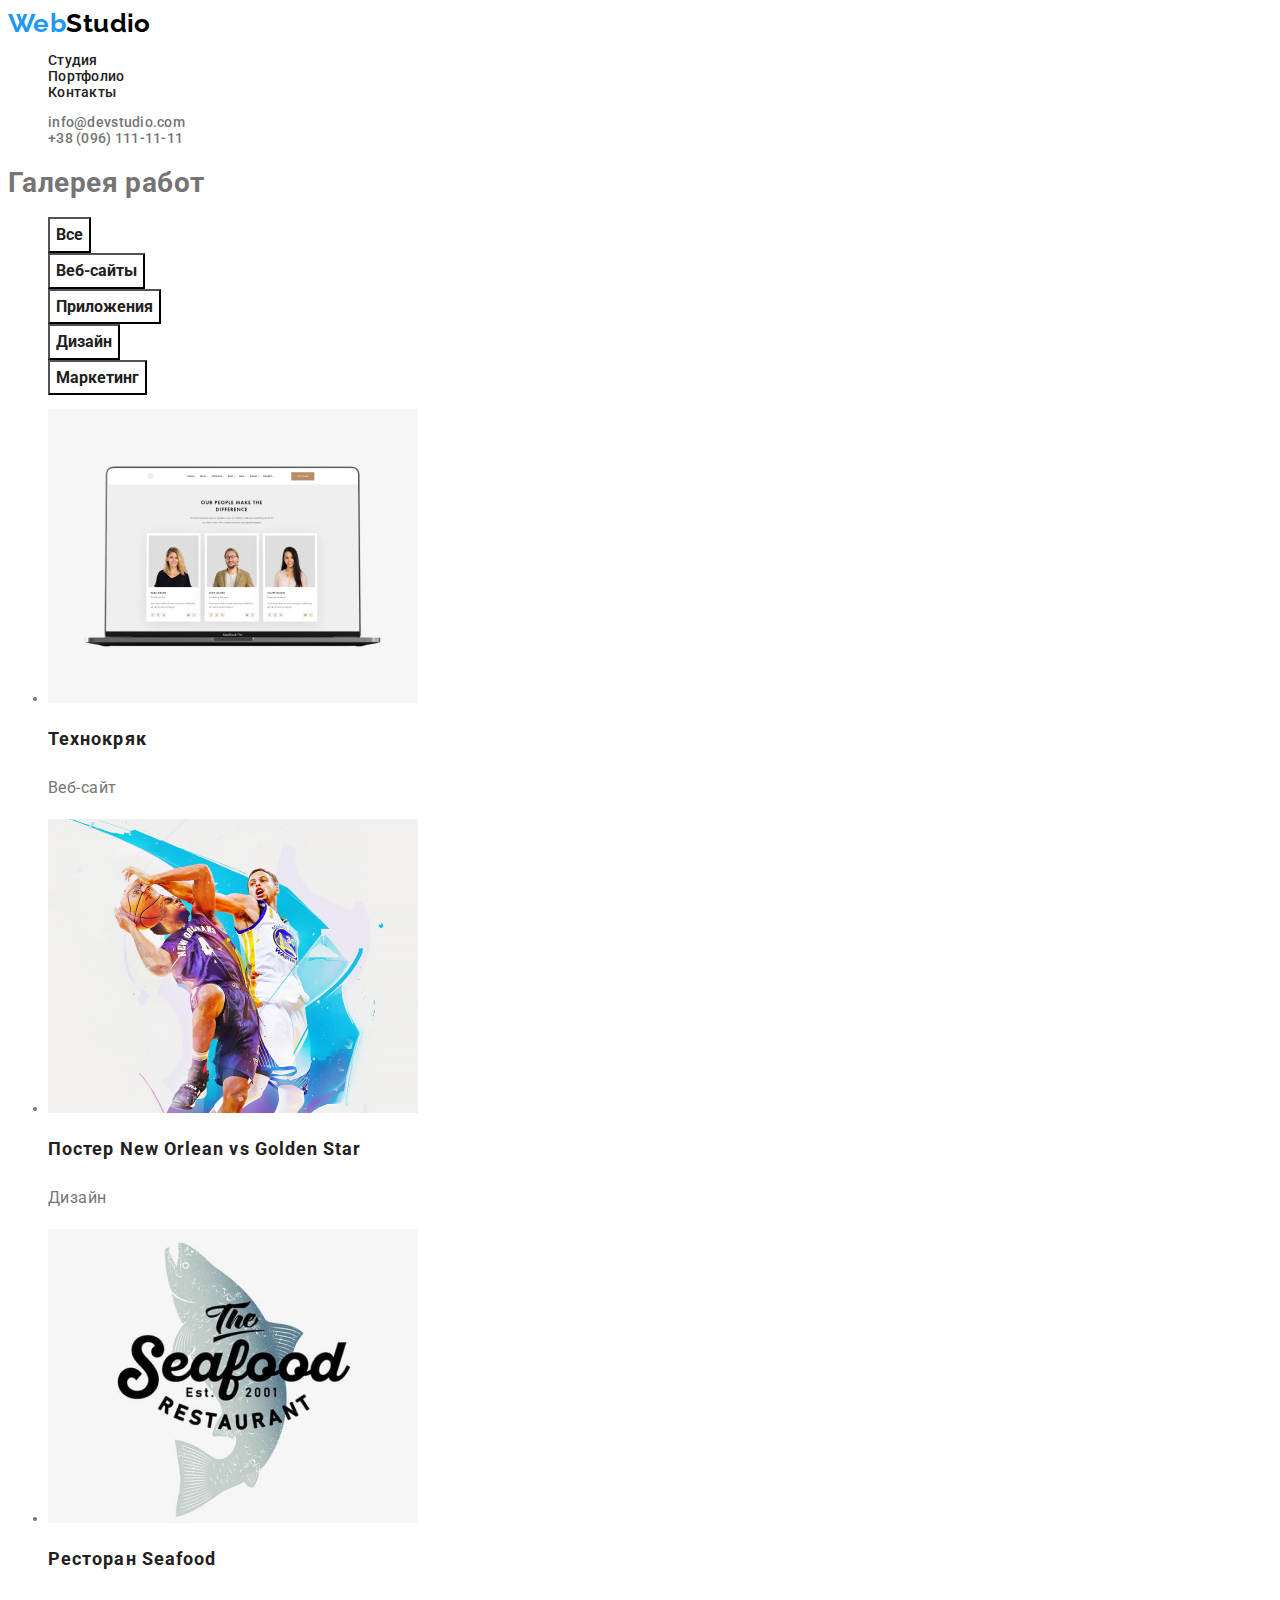
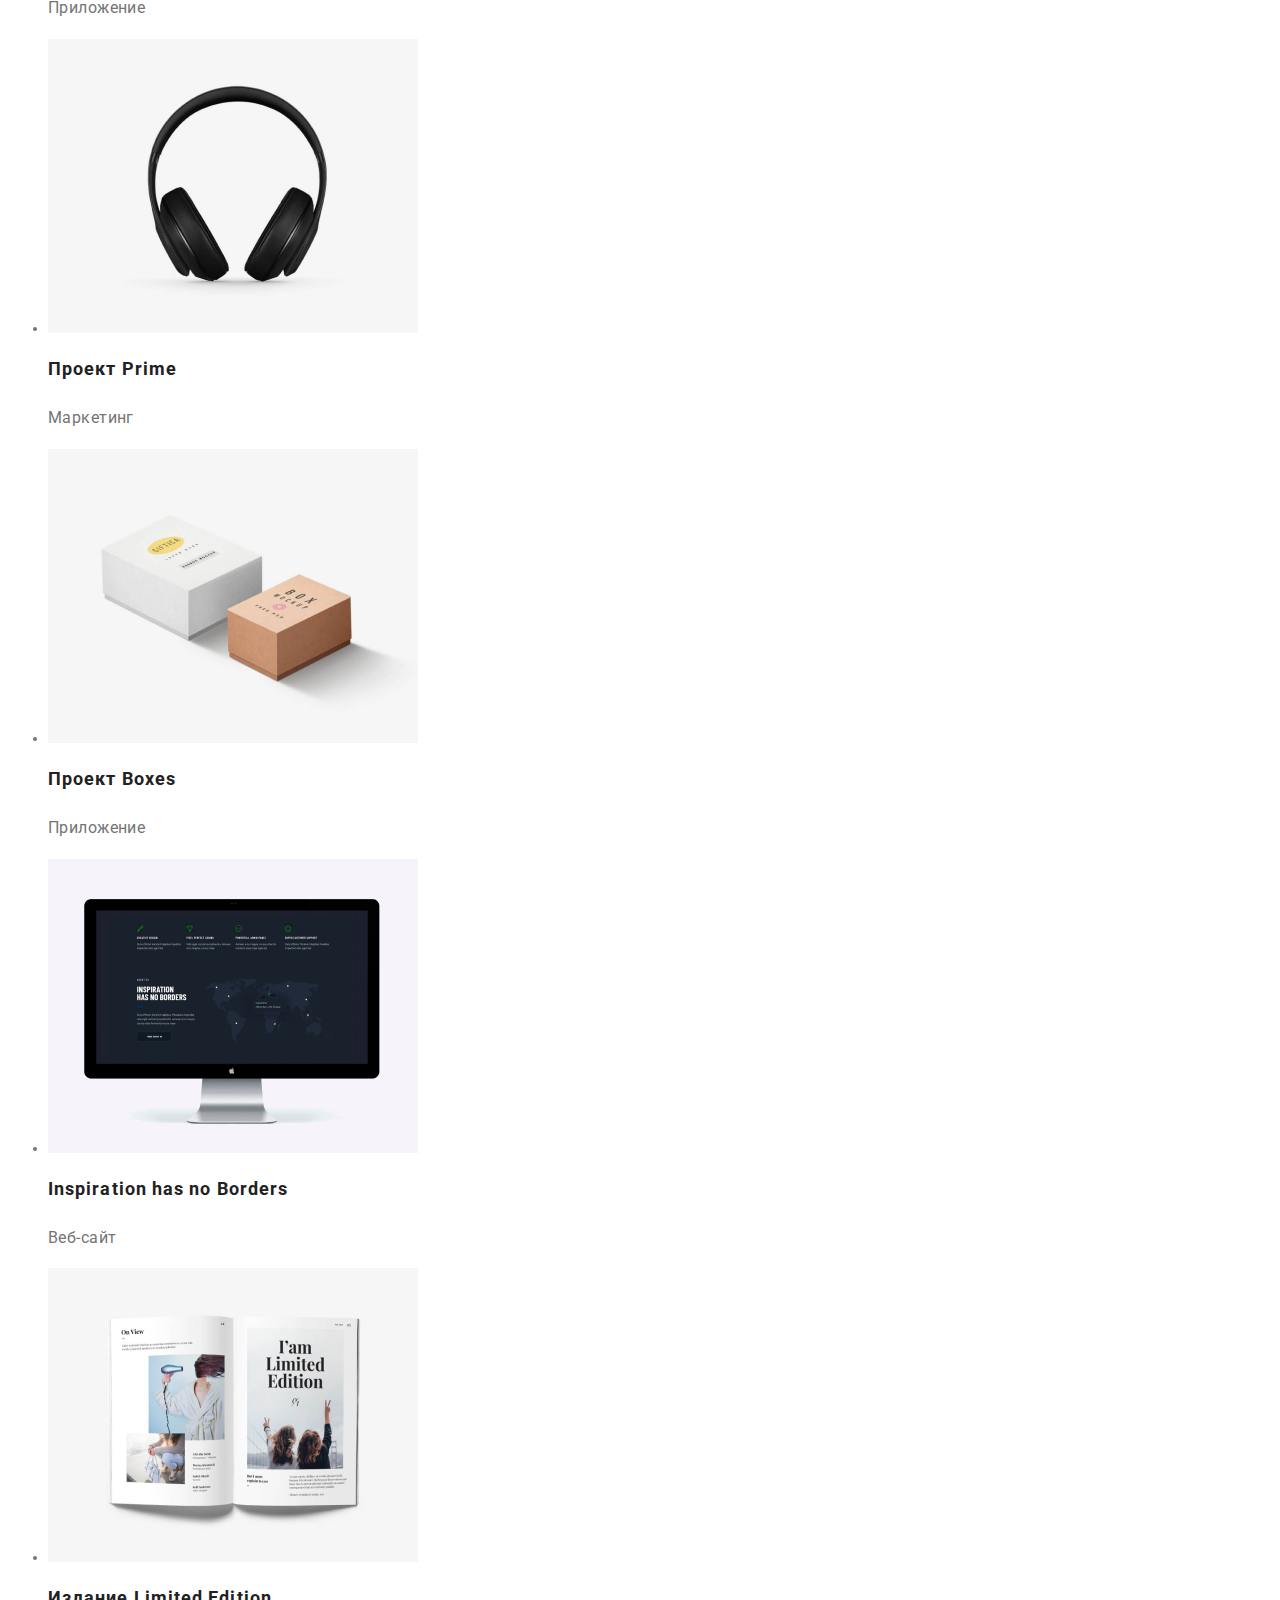
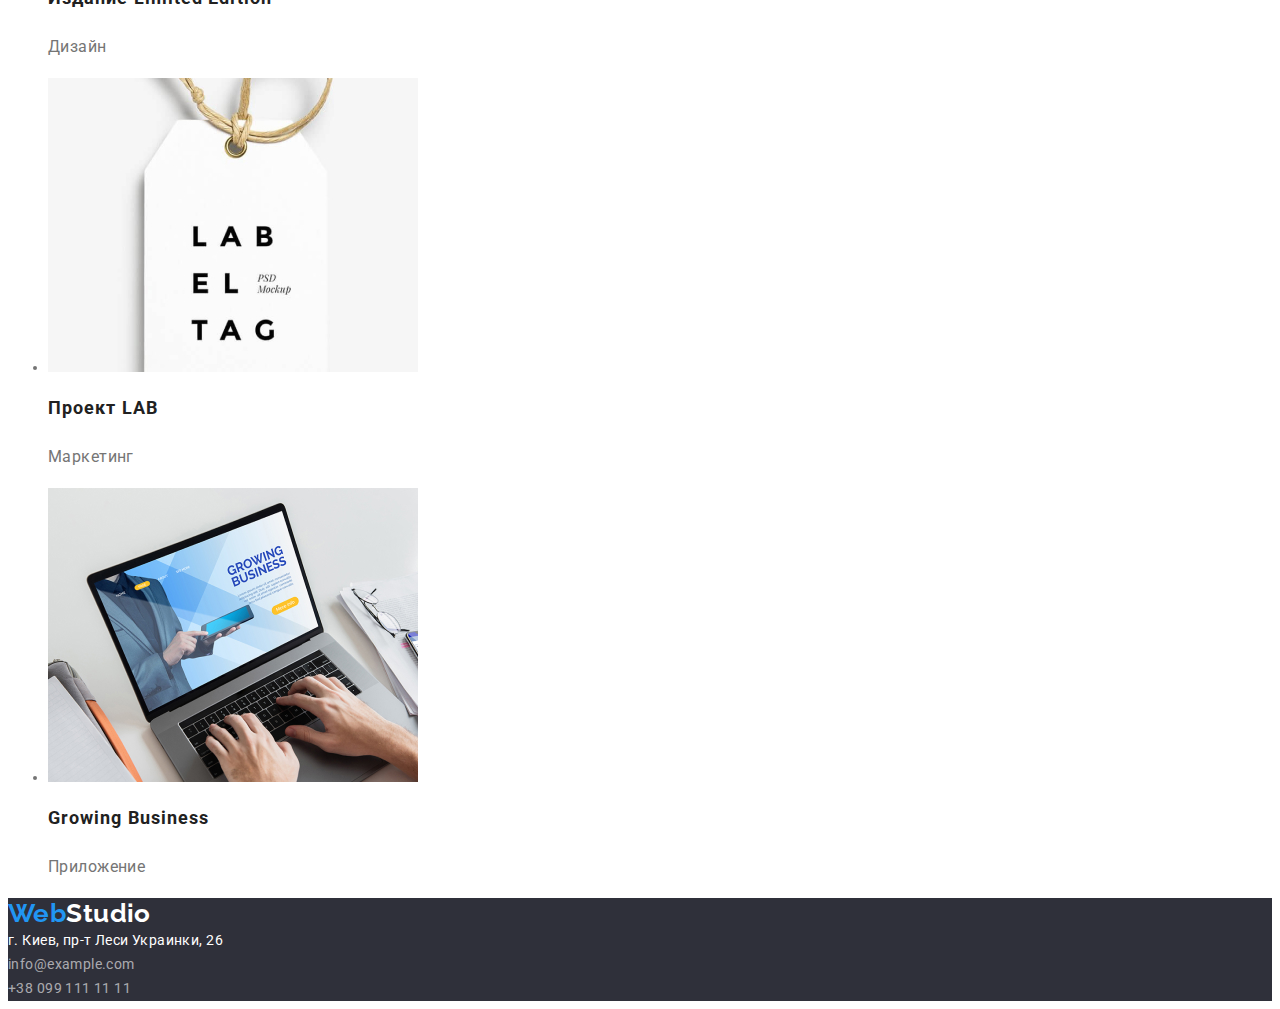
==== portfolio.html @ 2dead138 "index+portfolio+css" ====
<!DOCTYPE html>
<html lang="ru">
  <head>
    <meta charset="UTF-8" />
    <meta http-equiv="X-UA-Compatible" content="IE=edge" />
    <meta name="viewport" content="width=device-width, initial-scale=1.0" />
    <title>WebStudio</title>
    <link rel="preconnect" href="https://fonts.googleapis.com" />
    <link rel="preconnect" href="https://fonts.gstatic.com" crossorigin />
    <link
      href="https://fonts.googleapis.com/css2?family=Raleway:wght@700&family=Roboto:wght@400;500;700;900&display=swap"
      rel="stylesheet"
    />
    <link rel="stylesheet" href="./css/styles.css" />
  </head>
  <body>
    <!--заголовок страницы-->
    <header>
      <nav>
        <a class="logo" href="">Web<span class="logo-header">Studio</span></a>

        <ul class="nav-list list">
          <li><a class="nav-link" href="./index.html">Студия</a></li>
          <li><a class="nav-link" href="">Портфолио</a></li>
          <li><a class="nav-link" href="">Контакты</a></li>
        </ul>
      </nav>
      <ul class="header-contacts">
        <li>
          <a class="contacts-link" href="mailto:info@devstudio.com"
            >info@devstudio.com</a
          >
        </li>
        <li>
          <a class="contacts-link" href="tel:+380961111111"
            >+38 (096) 111-11-11</a
          >
        </li>
      </ul>
    </header>
    <main>
      <section>
        <h1>Галерея работ</h1>
        <ul class="list">
          <li><button class="portfolio-button" type="button">Все</button></li>
          <li>
            <button class="portfolio-button" type="button">Веб-сайты</button>
          </li>
          <li>
            <button class="portfolio-button" type="button">Приложения</button>
          </li>
          <li>
            <button class="portfolio-button" type="button">Дизайн</button>
          </li>
          <li>
            <button class="portfolio-button" type="button">Маркетинг</button>
          </li>
        </ul>
        <ul>
          <li>
            <img src="./images/card1.jpg" alt="" width="370" height="294" />
            <h2 class="gallery-title">Технокряк</h2>
            <p class="gallery-text">Веб-сайт</p>
          </li>
          <li>
            <img src="./images/card2.jpg" alt="" width="370" height="294" />
            <h2 class="gallery-title">Постер New Orlean vs Golden Star</h2>
            <p class="gallery-text">Дизайн</p>
          </li>
          <li>
            <img src="./images/card3.jpg" alt="" width="370" height="294" />
            <h2 class="gallery-title">Ресторан Seafood</h2>
            <p class="gallery-text">Приложение</p>
          </li>
          <li>
            <img src="./images/card4.jpg" alt=" width="370" height="294""/>
            <h2 class="gallery-title">Проект Prime</h2>
            <p class="gallery-text">Маркетинг</p>
          </li>
          <li>
            <img src="./images/card5.jpg" alt="" width="370" height="294" />
            <h2 class="gallery-title">Проект Boxes</h2>
            <p class="gallery-text">Приложение</p>
          </li>
          <li>
            <img src="./images/card6.jpg" alt="" width="370" height="294" />
            <h2 class="gallery-title">Inspiration has no Borders</h2>
            <p class="gallery-text">Веб-сайт</p>
          </li>
          <li>
            <img src="./images/card7.jpg" alt="" width="370" height="294" />
            <h2 class="gallery-title">Издание Limited Edition</h2>
            <p class="gallery-text">Дизайн</p>
          </li>
          <li>
            <img src="./images/card8.jpg" alt="" width="370" height="294" />
            <h2 class="gallery-title">Проект LAB</h2>
            <p class="gallery-text">Маркетинг</p>
          </li>
          <li>
            <img src="./images/card9.jpg" alt="" width="370" height="294" />
            <h2 class="gallery-title">Growing Business</h2>
            <p class="gallery-text">Приложение</p>
          </li>
        </ul>
      </section>
    </main>
    <!--подвал страницы-->
    <footer class="footer">
      <a class="logo" href="">Web<span class="logo-footer">Studio</span></a>
      <address class="footer-text">
        г. Киев, пр-т Леси Украинки, 26 <br />
        <a class="footer-contacts" href="mailto:info@example.com"
          >info@example.com</a
        >
        <br />
        <a class="footer-contacts" href="tel:+380991111111"
          >+38 099 111 11 11</a
        >
      </address>
    </footer>
  </body>
</html>
---- css/styles.css ----
/* кольори:
основний текст #757575
/* активний колір: #2196F3; */
:root {
  /* основний колір тексту */
  --color-primary: #757575;
  /* колір активних посилань і кнопок */
  --color-active: #2196f3;
  /* колір навігації і заголовків */
  --color-title-nav: #212121;

  --color-white: #ffffff;

  /* колір пошти і номера телефону в футері*/
  --color-footer-contacts: rgba(255, 255, 255, 0.6);
  /* колір hover кнопки */
  --color-btn-hover: #188ce8;
  /* фон кнопок портфоліо */
  --bgcolor-portfolio-button: F5F4FA;
}

body {
  color: var(--color-primary);
  font-family: roboto, sans-serif;
  font-size: 14px;
  font-weight: 400;
  letter-spacing: 0.03em;
}
/* прибирання маркерів в списках */
.list {
  list-style: none;
}
/* Header */

/* WebStudio */
.logo {
  text-decoration: none;
  font-family: Raleway, sans-serif;
  font-weight: 700;
  font-size: 26px;
  line-height: 1.2;
  color: var(--color-active);
}

.logo-header {
  color: #000000;
}
/* header-nav */
.nav-list {
  font-family: inherit;
  font-weight: 500;
  line-height: 1.14;
  letter-spacing: 0.02em;
}
.nav-link {
  text-decoration: none;
  color: var(--color-title-nav);
}
.nav-link:hover,
.nav-link:focus {
  color: var(--color-active);
}
/* header-contacts */
.header-contacts {
  font-family: inherit;
  font-weight: 500;
  line-height: 1.14;
  letter-spacing: 0.02em;
  list-style: none;
}
.contacts-link {
  text-decoration: none;
  color: var(--color_primary);
}
.contacts-link:hover,
.contacts-link:focus {
  color: var(--color-active);
}

/* main */
/* hero */
.hero {
  background-color: #2f303a;
  letter-spacing: 0.06em;
}
.hero-text {
  font-weight: 900;
  font-size: 44px;
  line-height: 1.35;
  text-align: center;
  text-transform: uppercase;

  color: var(--color-white);
}
.hero-button {
  font-family: Roboto, sans-serif;
  font-weight: 700;
  font-size: 16px;
  line-height: 1.85;

  cursor: pointer;

  background-color: var(--color-active);
  color: var(--color-white);
}
.hero-button:hover,
.hero-button:focus {
  background-color: var(--color-btn-hover);
}

/* section Features */

.features-title {
  font-weight: 700;
  font-size: 14px;
  line-height: 1.14;

  text-transform: uppercase;
}

.features-text {
  line-height: 1.7;
}

/* section Servises */
.section-title {
  text-align: center;

  font-size: 36px;
  line-height: 1.17;

  color: var(--color-title-nav);
}
/* section team */
.team-list {
  font-size: 16px;
  line-height: 1.19;
}

.team-item-title {
  font-size: 16px;

  font-weight: 500;

  color: var(--color-title-nav);
}

/* Fotter */
.footer {
  background-color: #2f303a;
}

.logo-footer {
  color: var(--color-white);
}

.footer-text {
  font-style: normal;
  line-height: 1.7;
  color: var(--color-white);
}

.footer-contacts {
  text-decoration: none;
  color: var(--color-footer-contacts);
}

.footer-contacts:hover {
  color: var(--color-active);
}

/* portfolio */
/* кнопки */
.portfolio-button {
  font-family: Roboto, sans-serif;
  font-weight: 700;
  font-size: 16px;
  line-height: 1.85;

  cursor: pointer;

  background-color: var(--bgcolor-portfolio-button);
  color: var(--color-title-nav);
}
.portfolio-button:hover,
.portfolio-button:focus {
  background-color: var(--color-btn-hover);
  color: var(--color-white);
}
/* галерея */
.gallery-title {
  font-weight: 700;
  font-size: 18px;
  line-height: 2;
  letter-spacing: 0.06em;

  color: var(--color-title-nav);
}
.gallery-text {
  font-size: 16px;
  line-height: 1.87;

  color: var(--color-primary);
}
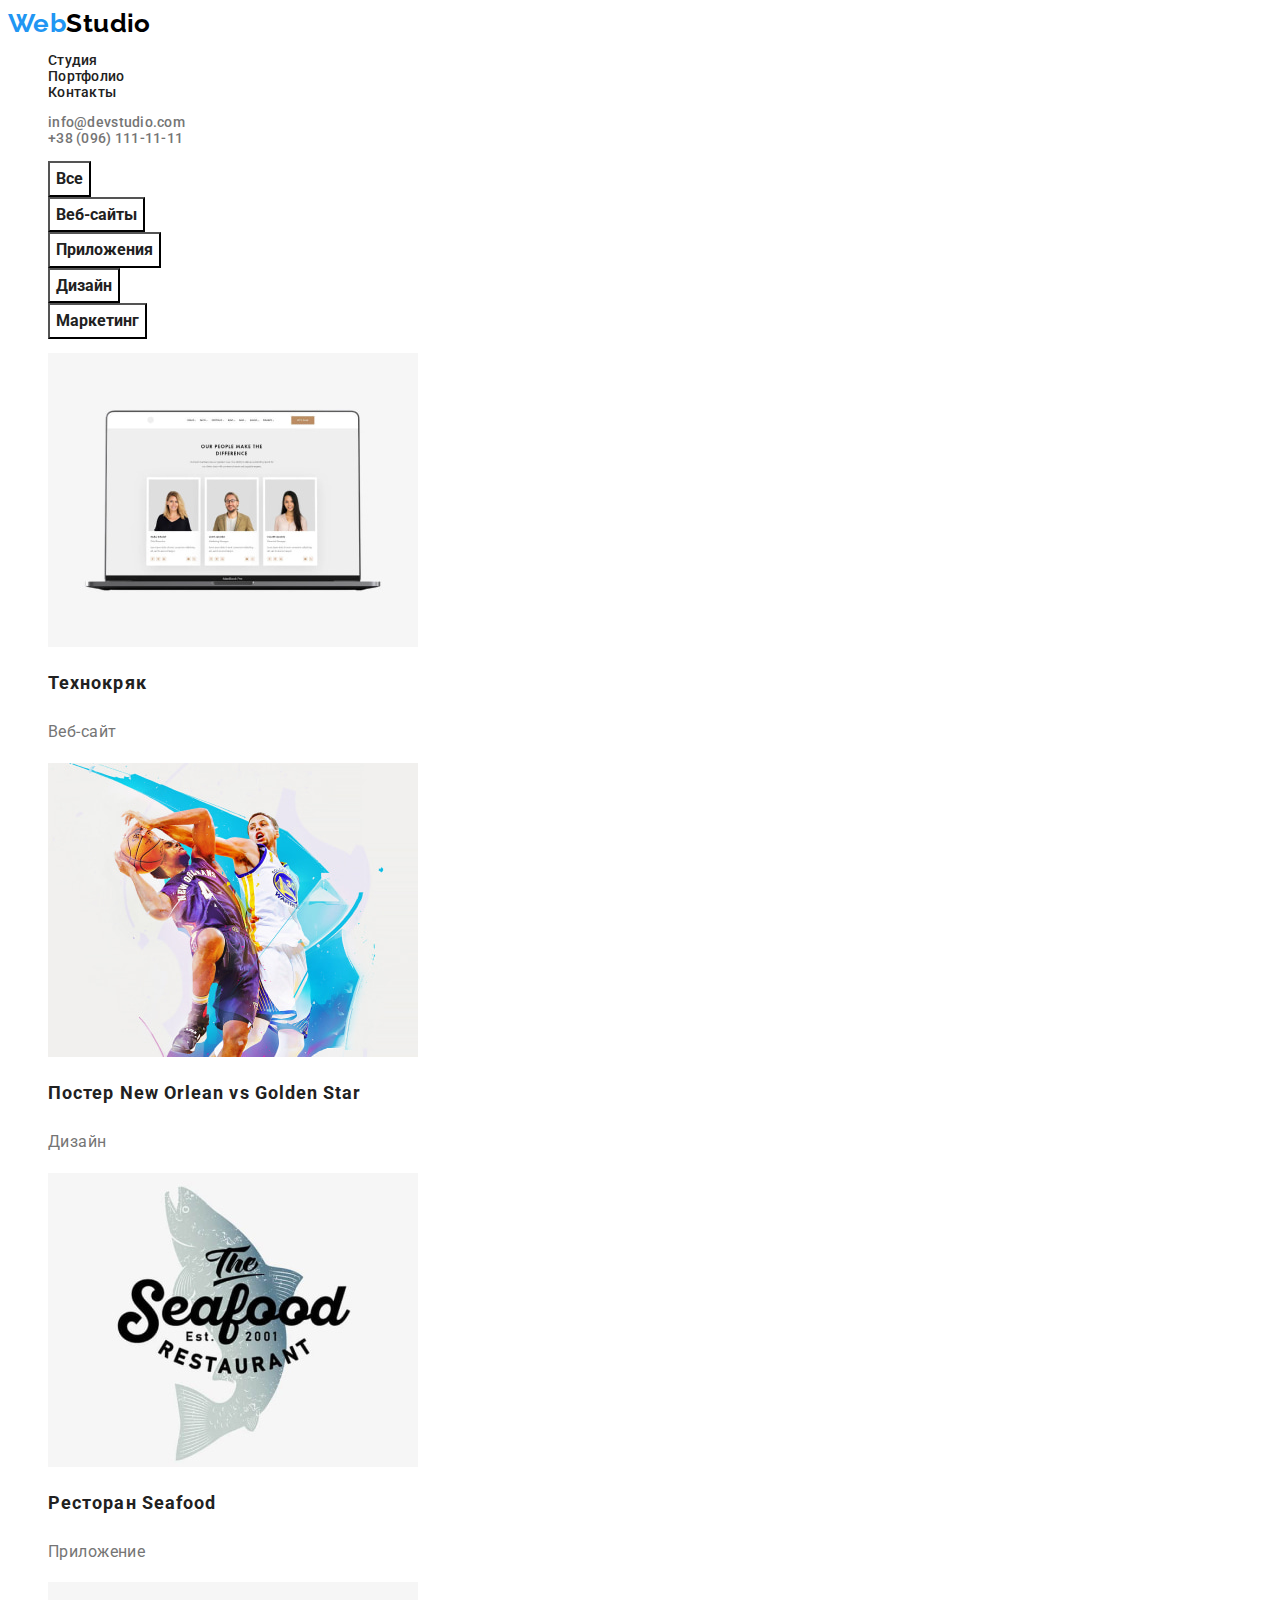
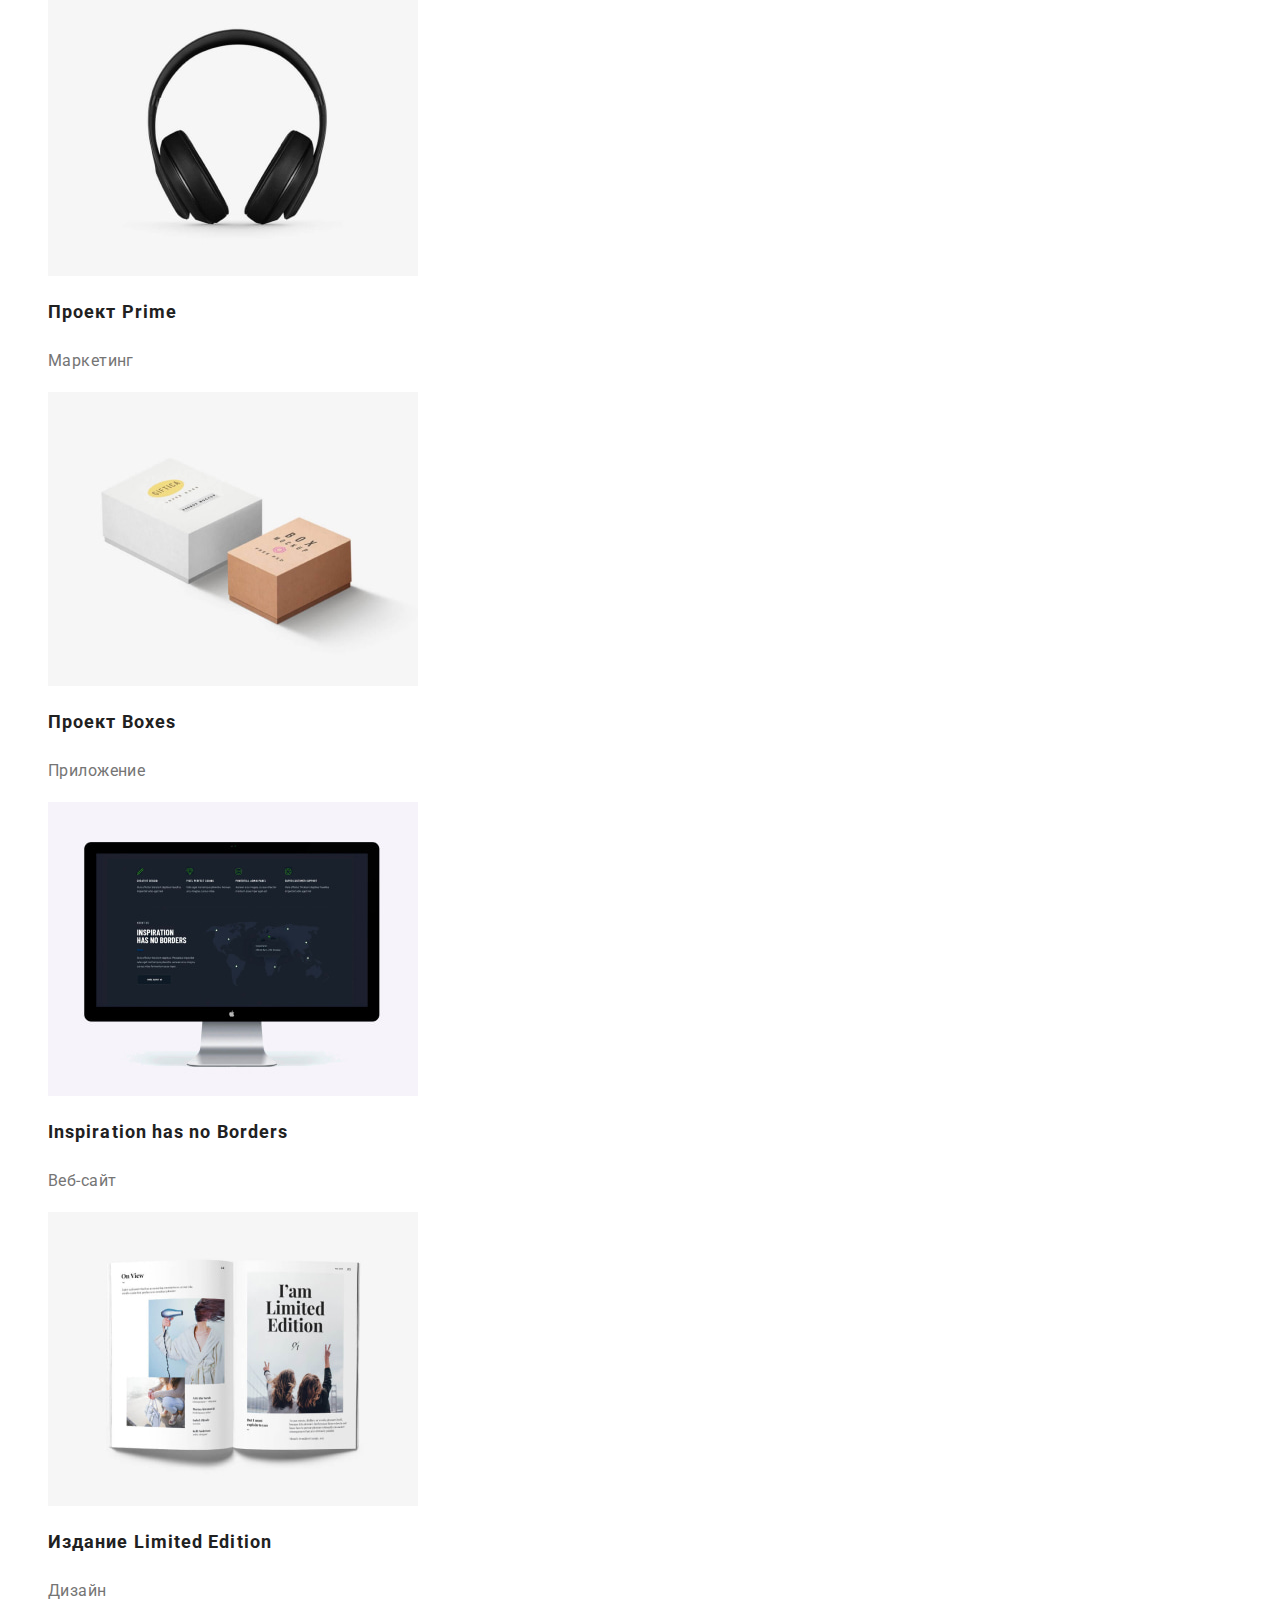
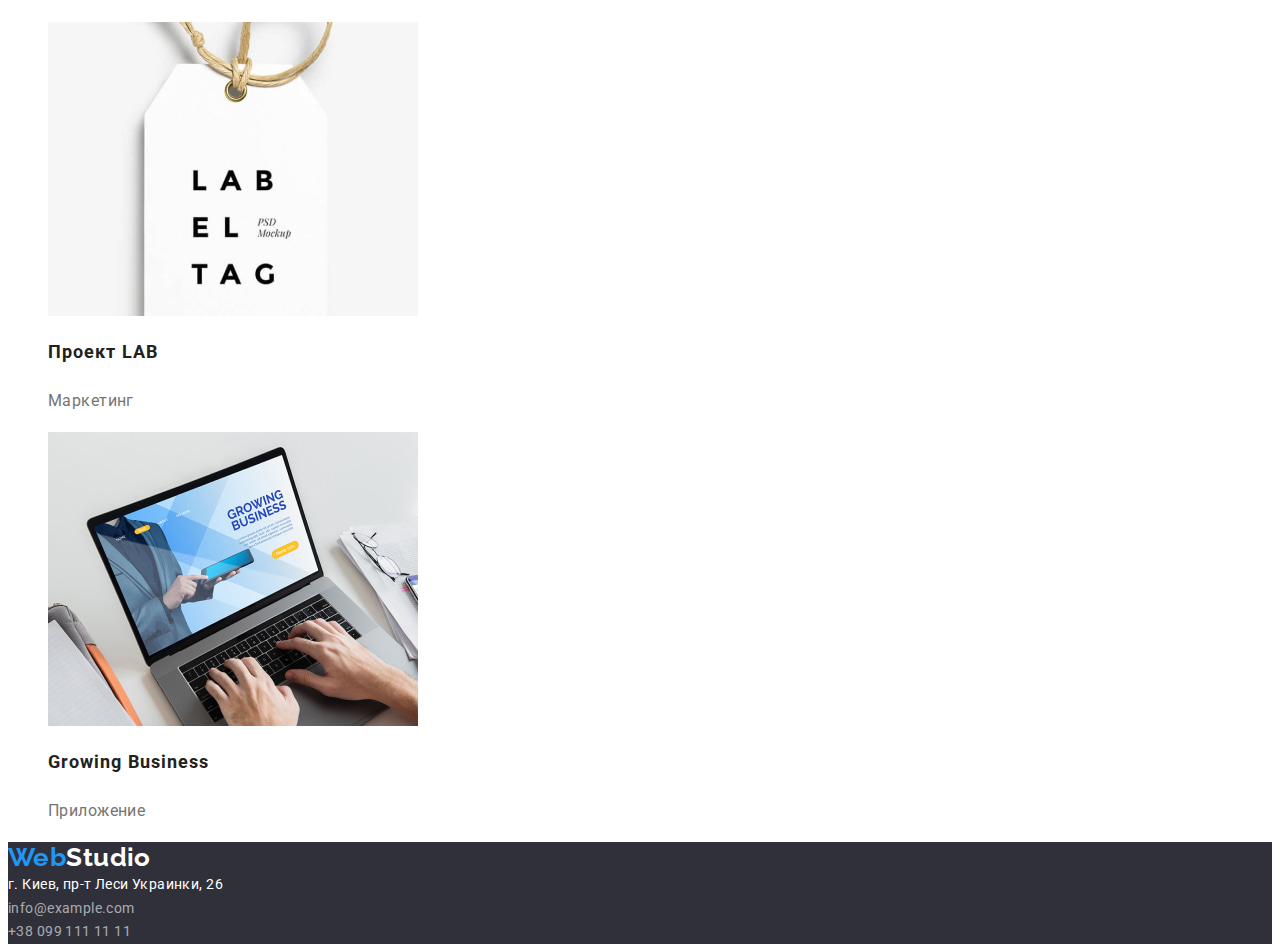
==== commit 59e4c35c: "after-lesson" ====
--- a/portfolio.html
+++ b/portfolio.html
@@ -15,106 +15,163 @@
   </head>
   <body>
     <!--заголовок страницы-->
-    <header>
-      <nav>
-        <a class="logo" href="">Web<span class="logo-header">Studio</span></a>
+    <header class="header">
+      <nav class="header-nav">
+        <a class="logo link" href=""
+          >Web<span class="logo-header">Studio</span></a
+        >
 
-        <ul class="nav-list list">
-          <li><a class="nav-link" href="./index.html">Студия</a></li>
-          <li><a class="nav-link" href="">Портфолио</a></li>
-          <li><a class="nav-link" href="">Контакты</a></li>
+        <ul class="header-nav-list list">
+          <li class="header-nav-item">
+            <a class="header-nav-link link" href="./index.html">Студия</a>
+          </li>
+          <li class="header-nav-item">
+            <a class="header-nav-link link" href="">Портфолио</a>
+          </li>
+          <li class="header-nav-item">
+            <a class="header-nav-link link" href="">Контакты</a>
+          </li>
         </ul>
       </nav>
       <ul class="header-contacts">
         <li>
-          <a class="contacts-link" href="mailto:info@devstudio.com"
+          <a class="header-contacts-link link" href="mailto:info@devstudio.com"
             >info@devstudio.com</a
           >
         </li>
         <li>
-          <a class="contacts-link" href="tel:+380961111111"
+          <a class="header-contacts-link link" href="tel:+380961111111"
             >+38 (096) 111-11-11</a
           >
         </li>
       </ul>
     </header>
     <main>
-      <section>
-        <h1>Галерея работ</h1>
-        <ul class="list">
-          <li><button class="portfolio-button" type="button">Все</button></li>
+      <section class="gallery">
+        <h1 class="visually-hidden">Галерея работ</h1>
+        <ul class="gallery-button-list list">
+          <li class="gallery-button-item">
+            <button class="gallery-button" type="button">Все</button>
+          </li class="gallery-button-item">
           <li>
-            <button class="portfolio-button" type="button">Веб-сайты</button>
+            <button class="gallery-button" type="button">Веб-сайты</button>
           </li>
-          <li>
-            <button class="portfolio-button" type="button">Приложения</button>
+          <li class="gallery-button-item">
+            <button class="gallery-button" type="button">Приложения</button>
           </li>
-          <li>
-            <button class="portfolio-button" type="button">Дизайн</button>
+          <li class="gallery-button-item">
+            <button class="gallery-button" type="button">Дизайн</button>
           </li>
-          <li>
-            <button class="portfolio-button" type="button">Маркетинг</button>
+          <li class="gallery-button-item">
+            <button class="gallery-button" type="button">Маркетинг</button>
           </li>
         </ul>
-        <ul>
-          <li>
-            <img src="./images/card1.jpg" alt="" width="370" height="294" />
-            <h2 class="gallery-title">Технокряк</h2>
-            <p class="gallery-text">Веб-сайт</p>
+        <ul class="gallery-card-list list">
+          <li class="gallery-card-item">
+            <img
+              src="./images/card1.jpg"
+              alt="Веб-сайт Технокряк"
+              width="370"
+              height="294"
+            />
+            <h2 class="gallery-card-title">Технокряк</h2>
+            <p class="gallery-card-text">Веб-сайт</p>
           </li>
-          <li>
-            <img src="./images/card2.jpg" alt="" width="370" height="294" />
-            <h2 class="gallery-title">Постер New Orlean vs Golden Star</h2>
-            <p class="gallery-text">Дизайн</p>
+          <li class="gallery-card-item">
+            <img
+              src="./images/card2.jpg"
+              alt="Постер New Orlean vs Golden Star"
+              width="370"
+              height="294"
+            />
+            <h2 class="gallery-card-title">Постер New Orlean vs Golden Star</h2>
+            <p class="gallery-card-text">Дизайн</p>
           </li>
-          <li>
-            <img src="./images/card3.jpg" alt="" width="370" height="294" />
-            <h2 class="gallery-title">Ресторан Seafood</h2>
-            <p class="gallery-text">Приложение</p>
+          <li class="gallery-card-item">
+            <img
+              src="./images/card3.jpg"
+              alt="Ресторан Seafood"
+              width="370"
+              height="294"
+            />
+            <h2 class="gallery-card-title">Ресторан Seafood</h2>
+            <p class="gallery-card-text">Приложение</p>
           </li>
-          <li>
-            <img src="./images/card4.jpg" alt=" width="370" height="294""/>
-            <h2 class="gallery-title">Проект Prime</h2>
-            <p class="gallery-text">Маркетинг</p>
+          <li class="gallery-card-item">
+            <img
+              src="./images/card4.jpg"
+              alt="Проект Prime"
+              width="370"
+              height="294"
+            />
+            <h2 class="gallery-card-title">Проект Prime</h2>
+            <p class="gallery-card-text">Маркетинг</p>
           </li>
-          <li>
-            <img src="./images/card5.jpg" alt="" width="370" height="294" />
-            <h2 class="gallery-title">Проект Boxes</h2>
-            <p class="gallery-text">Приложение</p>
+          <li class="gallery-card-item">
+            <img
+              src="./images/card5.jpg"
+              alt="Проект Boxes"
+              width="370"
+              height="294"
+            />
+            <h2 class="gallery-card-title">Проект Boxes</h2>
+            <p class="gallery-card-text">Приложение</p>
           </li>
-          <li>
-            <img src="./images/card6.jpg" alt="" width="370" height="294" />
-            <h2 class="gallery-title">Inspiration has no Borders</h2>
-            <p class="gallery-text">Веб-сайт</p>
+          <li class="gallery-card-item">
+            <img
+              src="./images/card6.jpg"
+              alt="Веб-сайт Inspiration has no Borders"
+              width="370"
+              height="294"
+            />
+            <h2 class="gallery-card-title">Inspiration has no Borders</h2>
+            <p class="gallery-card-text">Веб-сайт</p>
           </li>
-          <li>
-            <img src="./images/card7.jpg" alt="" width="370" height="294" />
-            <h2 class="gallery-title">Издание Limited Edition</h2>
-            <p class="gallery-text">Дизайн</p>
+          <li class="gallery-card-item">
+            <img
+              src="./images/card7.jpg"
+              alt="Издание Limited Edition"
+              width="370"
+              height="294"
+            />
+            <h2 class="gallery-card-title">Издание Limited Edition</h2>
+            <p class="gallery-card-text">Дизайн</p>
           </li>
-          <li>
-            <img src="./images/card8.jpg" alt="" width="370" height="294" />
-            <h2 class="gallery-title">Проект LAB</h2>
-            <p class="gallery-text">Маркетинг</p>
+          <li class="gallery-card-item">
+            <img
+              src="./images/card8.jpg"
+              alt="Проект LAB"
+              width="370"
+              height="294"
+            />
+            <h2 class="gallery-card-title">Проект LAB</h2>
+            <p class="gallery-card-text">Маркетинг</p>
           </li>
-          <li>
-            <img src="./images/card9.jpg" alt="" width="370" height="294" />
-            <h2 class="gallery-title">Growing Business</h2>
-            <p class="gallery-text">Приложение</p>
+          <li class="gallery-card-item">
+            <img
+              src="./images/card9.jpg"
+              alt="Growing Business"
+              width="370"
+              height="294"
+            />
+            <h2 class="gallery-card-title">Growing Business</h2>
+            <p class="gallery-card-text">Приложение</p>
           </li>
         </ul>
       </section>
     </main>
     <!--подвал страницы-->
     <footer class="footer">
-      <a class="logo" href="">Web<span class="logo-footer">Studio</span></a>
+      <a class="logo link" href=""
+        >Web<span class="logo-footer">Studio</span></a
+      >
       <address class="footer-text">
         г. Киев, пр-т Леси Украинки, 26 <br />
-        <a class="footer-contacts" href="mailto:info@example.com"
+        <a class="footer-contacts link" href="mailto:info@example.com"
           >info@example.com</a
         >
         <br />
-        <a class="footer-contacts" href="tel:+380991111111"
+        <a class="footer-contacts link" href="tel:+380991111111"
           >+38 099 111 11 11</a
         >
       </address>
--- a/css/styles.css
+++ b/css/styles.css
@@ -1,27 +1,57 @@
-/* кольори:
-основний текст #757575
-/* активний колір: #2196F3; */
 :root {
+  /* основний шрифт */
+  --primary-font: roboto, sans-serif;
+  /* шрифт для лого */
+  --logo-font: Raleway, sans-serif;
+  /* секція з темним фоном */
+  /* фон */
+  --bgc-dark: #2f303a;
   /* основний колір тексту */
-  --color-primary: #757575;
-  /* колір активних посилань і кнопок */
-  --color-active: #2196f3;
-  /* колір навігації і заголовків */
-  --color-title-nav: #212121;
-
-  --color-white: #ffffff;
-
+  --color-primary-dark: #ffffff;
   /* колір пошти і номера телефону в футері*/
   --color-footer-contacts: rgba(255, 255, 255, 0.6);
-  /* колір hover кнопки */
-  --color-btn-hover: #188ce8;
-  /* фон кнопок портфоліо */
-  --bgcolor-portfolio-button: F5F4FA;
-}
-
+
+  /* cекція з світлим фоном */
+  /* основний фон */
+  --bcg-light: #ffffff;
+  /* основний колір тексту */
+  --color-primary-light: #757575;
+
+  /* секція Наша команда, фон */
+  --bcg-team: #f5f4fa;
+
+  /* Лого WebStudio */
+  /* перший колір тексту в логотипі */
+  --color-logo-primary: #2196f3;
+  /* другий колір тексту логотипу в хедері */
+  --color-logo-header-secondary: #000000;
+  /* другий колір тексту логотипу в футері */
+  --color-logo-footer-secondary: #ffffff;
+
+  /* колір тексту навігації і заголовків */
+  --color-title-nav: #212121;
+
+  /* колір активності посилань */
+  --color-nav-active: #2196f3;
+
+  /* кнопка Hero */
+  --bcg-button-primary: #2196f3;
+  --color-button: #ffffff;
+  /* фон hover кнопки */
+  --bcg-button-hover: #188ce8;
+
+  /* кнопка портфоліо */
+  --bgc-portfolio-button: #f5f4fa;
+  --color-portfolio-button: #212121;
+  /* кнопка портфоліо в ховері */
+  --bgc-portfolio-button-hover: #2196f3;
+  --color-portfolio-button-hover: #ffffff;
+}
+/* основні властивості body */
 body {
-  color: var(--color-primary);
-  font-family: roboto, sans-serif;
+  background-color: var(--bcg-light);
+  color: var(--color-primary-light);
+  font-family: var(--primary-font);
   font-size: 14px;
   font-weight: 400;
   letter-spacing: 0.03em;
@@ -30,87 +60,96 @@
 .list {
   list-style: none;
 }
+/* прибирання підкреслення в посиланнях */
+.link {
+  text-decoration: none;
+}
 /* Header */
 
 /* WebStudio */
 .logo {
-  text-decoration: none;
-  font-family: Raleway, sans-serif;
+  font-family: var(--logo-font);
   font-weight: 700;
   font-size: 26px;
   line-height: 1.2;
-  color: var(--color-active);
+  color: var(--color-logo-primary);
 }
 
 .logo-header {
-  color: #000000;
+  color: var(--color-logo-header-secondary);
 }
 /* header-nav */
-.nav-list {
-  font-family: inherit;
+.header-nav-list {
   font-weight: 500;
   line-height: 1.14;
   letter-spacing: 0.02em;
 }
-.nav-link {
-  text-decoration: none;
-  color: var(--color-title-nav);
-}
-.nav-link:hover,
-.nav-link:focus {
-  color: var(--color-active);
+.header-nav-link {
+  color: var(--color-title-nav);
+}
+.header-nav-link:hover,
+.header-nav-link:focus {
+  color: var(--color-nav-active);
 }
 /* header-contacts */
 .header-contacts {
-  font-family: inherit;
   font-weight: 500;
   line-height: 1.14;
   letter-spacing: 0.02em;
   list-style: none;
 }
-.contacts-link {
-  text-decoration: none;
-  color: var(--color_primary);
-}
-.contacts-link:hover,
-.contacts-link:focus {
-  color: var(--color-active);
+.header-contacts-link {
+  color: inherit;
+}
+.header-contacts-link:hover,
+.header-contacts-link:focus {
+  color: var(--color-nav-active);
 }
 
 /* main */
 /* hero */
 .hero {
-  background-color: #2f303a;
+  background-color: var(--bgc-dark);
   letter-spacing: 0.06em;
 }
-.hero-text {
+.hero-title {
   font-weight: 900;
   font-size: 44px;
   line-height: 1.35;
   text-align: center;
   text-transform: uppercase;
 
-  color: var(--color-white);
+  color: var(--color-primary-dark);
 }
 .hero-button {
-  font-family: Roboto, sans-serif;
+  font-family: inherit;
   font-weight: 700;
   font-size: 16px;
   line-height: 1.85;
 
   cursor: pointer;
 
-  background-color: var(--color-active);
-  color: var(--color-white);
+  background-color: var(--bcg-button-primary);
+  color: var(--color-button);
 }
 .hero-button:hover,
 .hero-button:focus {
-  background-color: var(--color-btn-hover);
+  background-color: var(--bcg-button-hover);
 }
 
 /* section Features */
-
-.features-title {
+.invisible-txt {
+  position: absolute;
+  width: 1px;
+  height: 1px;
+  padding: 0;
+  margin: -1px;
+  overflow: hidden;
+  clip: rect(0, 0, 0, 0);
+  border: 0;
+}
+
+.features-list-title {
   font-weight: 700;
   font-size: 14px;
   line-height: 1.14;
@@ -118,12 +157,12 @@
   text-transform: uppercase;
 }
 
-.features-text {
+.features-list-txt {
   line-height: 1.7;
 }
 
 /* section Servises */
-.section-title {
+.title {
   text-align: center;
 
   font-size: 36px;
@@ -132,13 +171,17 @@
   color: var(--color-title-nav);
 }
 /* section team */
-.team-list {
+.team {
+  background-color: var(--bcg-team);
+}
+.team-item {
+  background-color: #ffffff;
   font-size: 16px;
   line-height: 1.19;
 }
 
 .team-item-title {
-  font-size: 16px;
+  font-size: inherit;
 
   font-weight: 500;
 
@@ -147,32 +190,32 @@
 
 /* Fotter */
 .footer {
-  background-color: #2f303a;
+  background-color: var(--bgc-dark);
 }
 
 .logo-footer {
-  color: var(--color-white);
+  color: var(--color-logo-footer-secondary);
 }
 
 .footer-text {
   font-style: normal;
   line-height: 1.7;
-  color: var(--color-white);
+  color: var(--color-primary-dark);
 }
 
 .footer-contacts {
-  text-decoration: none;
   color: var(--color-footer-contacts);
 }
 
-.footer-contacts:hover {
-  color: var(--color-active);
+.footer-contacts:hover,
+.footer-contacts:focus {
+  color: var(--color-nav-active);
 }
 
 /* portfolio */
 /* кнопки */
-.portfolio-button {
-  font-family: Roboto, sans-serif;
+.gallery-button {
+  font-family: inherit;
   font-weight: 700;
   font-size: 16px;
   line-height: 1.85;
@@ -180,15 +223,16 @@
   cursor: pointer;
 
   background-color: var(--bgcolor-portfolio-button);
-  color: var(--color-title-nav);
-}
-.portfolio-button:hover,
-.portfolio-button:focus {
-  background-color: var(--color-btn-hover);
-  color: var(--color-white);
+  color: var(--color-portfolio-button);
+}
+.gallery-button:hover,
+.gallery-button:focus {
+  background-color: var(--bgc-portfolio-button-hover);
+  color: var(--color-portfolio-button-hover);
 }
 /* галерея */
-.gallery-title {
+
+.gallery-card-title {
   font-weight: 700;
   font-size: 18px;
   line-height: 2;
@@ -196,9 +240,20 @@
 
   color: var(--color-title-nav);
 }
-.gallery-text {
+.gallery-card-text {
   font-size: 16px;
   line-height: 1.87;
-
-  color: var(--color-primary);
-}
+}
+/* робить елемент невидимим */
+.visually-hidden {
+  position: absolute;
+  white-space: nowrap;
+  width: 1px;
+  height: 1px;
+  overflow: hidden;
+  border: 0;
+  padding: 0;
+  clip: rect(0 0 0 0);
+  clip-path: inset(50%);
+  margin: -1px;
+}
